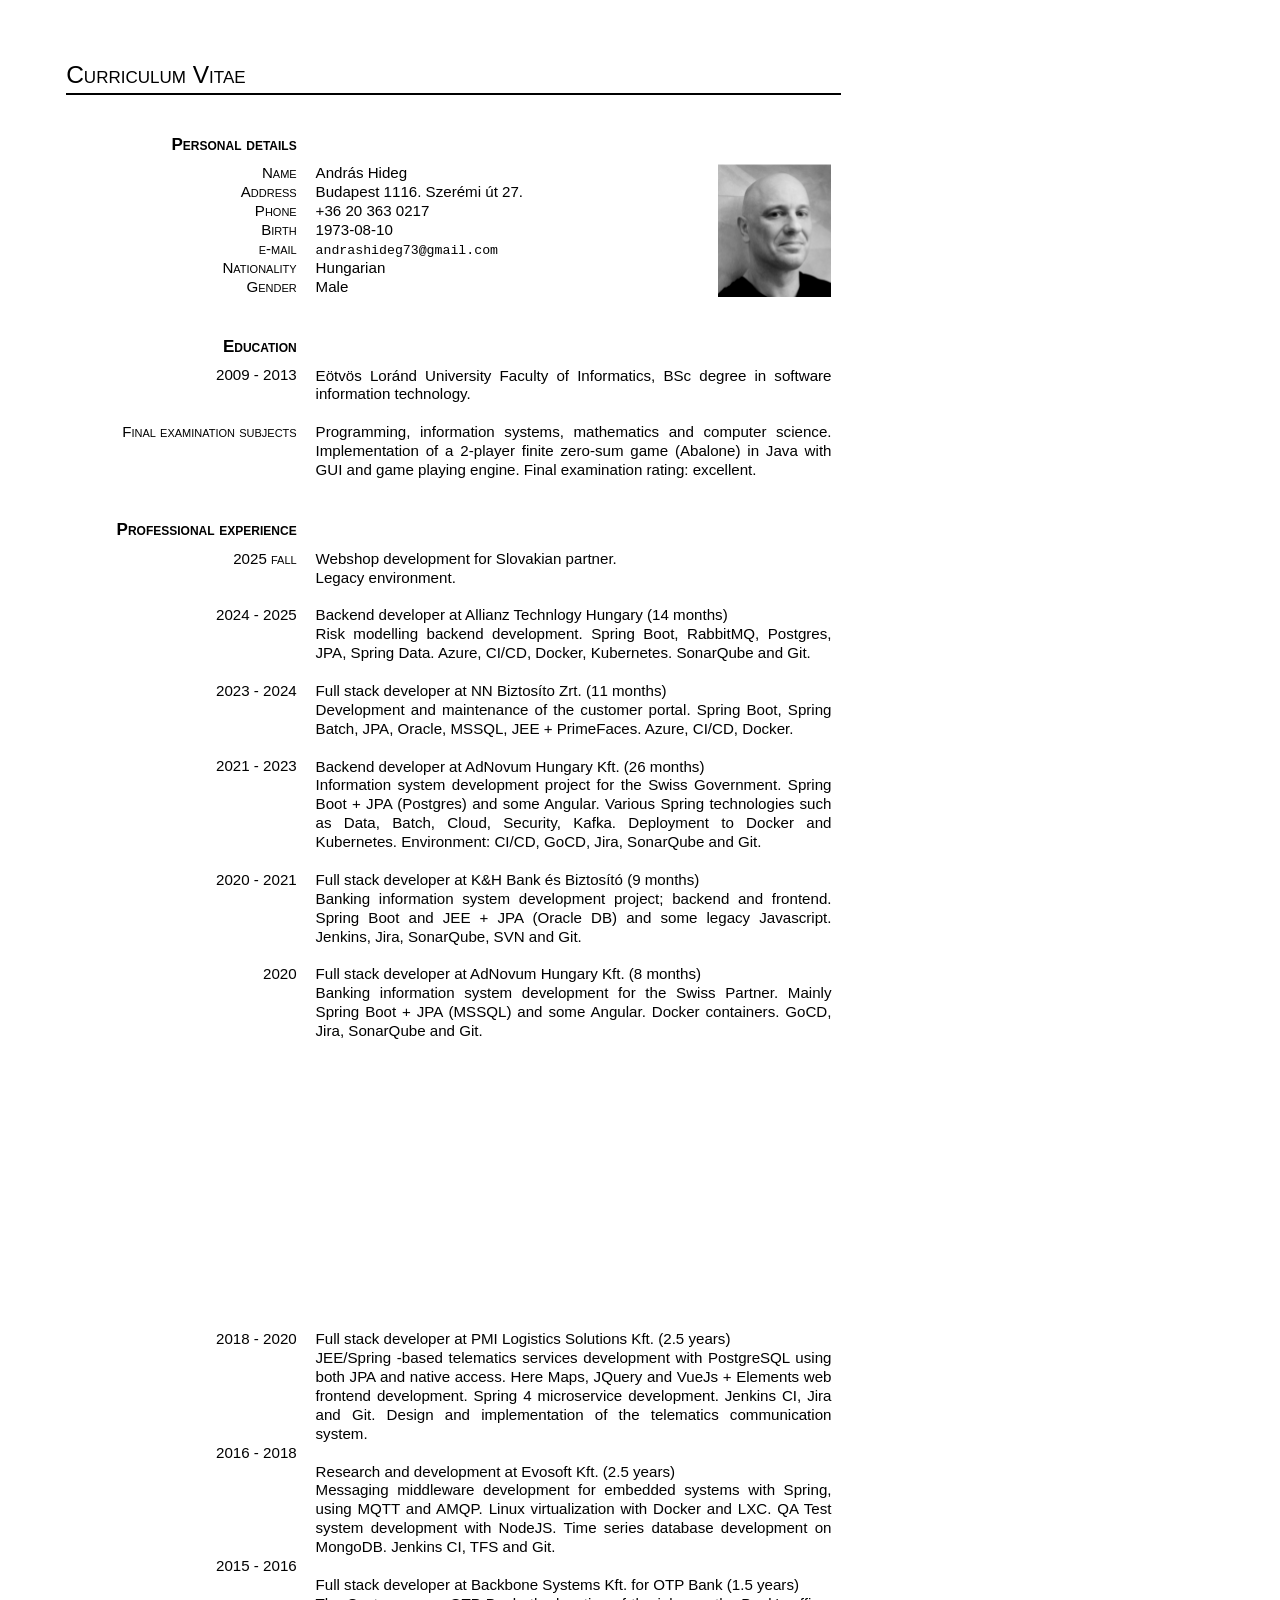
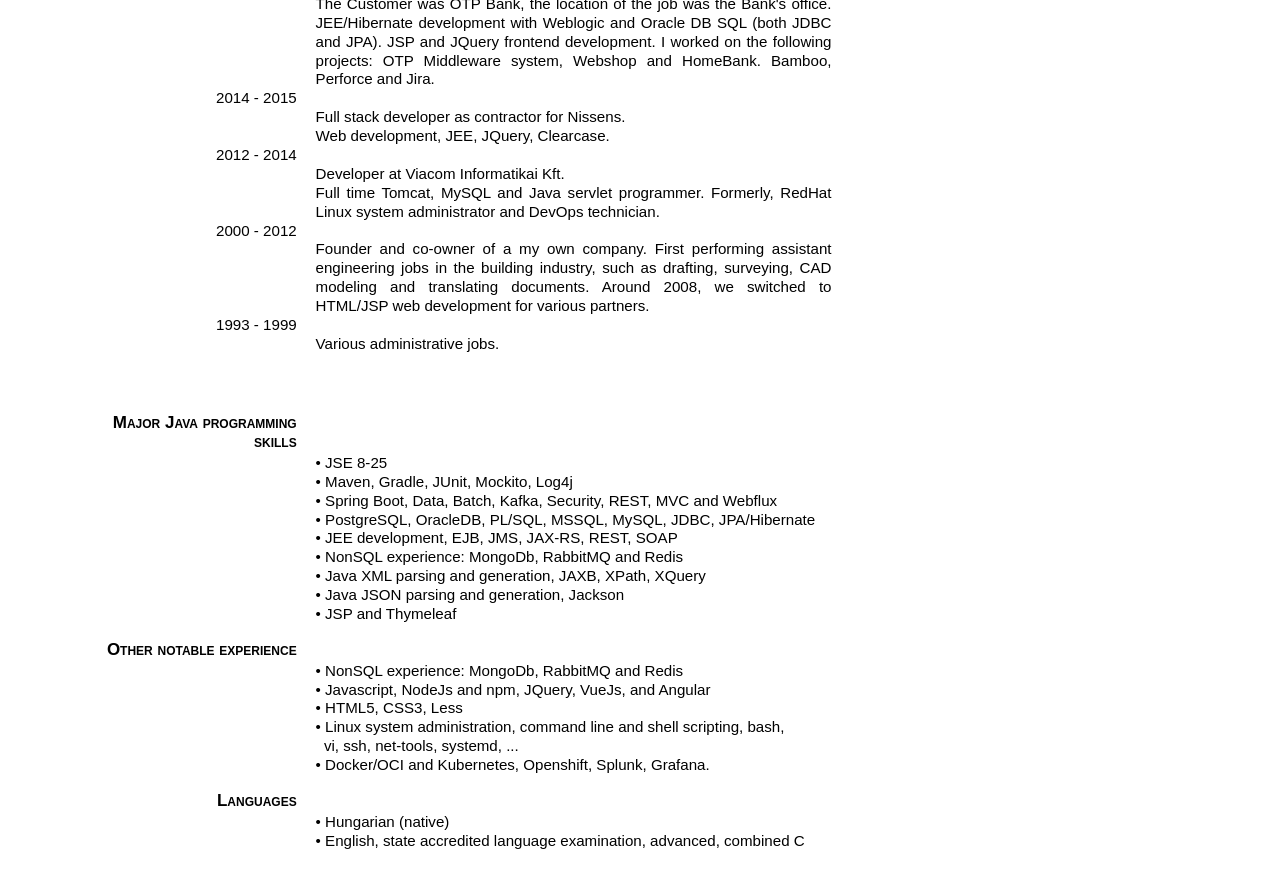
==== docs/cv/cv.html @ f0fad96d "dev" ====
<!DOCTYPE html>
<html lang="en">
  <head>
    <meta http-equiv="Content-Type" content="text/html; charset=utf-8">
    <title>CV</title>
    <style>
      body, html {
        height: 100%;
        margin: 0;
        font-family: "Roboto","Arial","Helvetica",sans-serif;
        font-size: 4mm;
        line-height: 5mm;
      }
      .cv-page { 
        height: 297mm;
        width: 210mm;
        padding: 15mm;  
        background-color: white;
        display: flex;
      }
      .cv-first-page {  
        display: flex;
        flex-direction: column;
        height: inherit;
        width: inherit;
      }
      .cv-title { 
        height: 10mm; 
        padding: 2.5mm;   
      }
      .cv-page-left {
        width: 30%;
        padding: 5mm 2.5mm 5mm 5mm; 
        font-variant: small-caps; 
        text-align: right;
      }
      .cv-page-right {
        width: 70%;
        padding: 5mm 5mm 5mm 2.5mm;  
        text-align: left;
      }
      .cv-holder {
        display: flex;
      }
      .cv-title-caption {
        font-size: 6.5mm;
        font-variant: small-caps; 
      }
      .cv-title-underline {
        width: 100%;
        height: 0.75mm;
        margin-top: 2mm; 
        background-color: black;
      }
      .cv-page-left > .cv-caption {  
        margin-bottom: 2.5mm; 
        margin-top: 1mm; 
        font-weight: 550; 
        font-size: 4.5mm;
      }
      .cv-page-left > .cv-normal {  
        margin-bottom: 6mm;
      }
      .cv-page-right > .cv-personal-details { 
        display: flex;
        padding-top: 8.5mm;
      }
      .cv-page-right .cv-personal-details-pics { 
        width: 30mm; 
        height: 35mm;
        background-image: url([data-uri]);
        margin-left: auto;
      }
      .cv-monospace {
        line-height: 3mm;
        font-size: 3.5mm;     
        font-family: "Courier New", monospace;
      }
      .cv-education {
        text-align: justify;
        padding-top: 8.5mm;
      }
      .cv-experience-p1 {
        padding-top: 13.5mm;
      }
      .cv-experience { 
        text-align: justify;
        padding-top: 5mm;   
      }
      .cv-strong-skills { 
        padding-top: 26.5mm;   
      }
      .cv-other-experience { 
        padding-top: 47.5mm;   
      }
      .cv-languages { 
        padding-top: 32.5mm;   
      }
    </style>
  </head>
  <body>
    <div class="cv-page">
      <div class="cv-first-page">
        <div class="cv-title">
          <div class="cv-title-caption">Curriculum Vitae</div>
          <div class="cv-title-underline"></div>
        </div>
        <div class="cv-holder">
          <div class="cv-page-left">
            <div class="cv-caption">Personal details</div>
            <div class="cv-normal">
              Name<br/>
              Address<br/>
              Phone<br/>
              Birth<br/>
              e-mail<br/>
              Nationality<br/>
              Gender<br/><br/>
            </div>
            <div class="cv-caption">Education</div>
            <div class="cv-normal">
              2009 - 2013<br/><br/><br/>
              Final examination subjects<br/><br/><br/><br/>
            </div>
            <div class="cv-caption">Professional experience</div>
            <div class="cv-normal">
              2025 fall<br/><br/><br/>
              2024 - 2025<br/><br/><br/><br/> 
              2023 - 2024<br/><br/><br/><br/> 
              2021 - 2023<br/><br/><br/><br/><br/><br/>
              2020 - 2021<br/><br/><br/><br/><br/> 
              2020<br/><br/><br/><br/><br/>
            </div>
          </div>
          <div class="cv-page-right">
            <div class="cv-personal-details">
              <div>
                András Hideg<br/>
                Budapest 1116. Szerémi út 27.<br/>
                +36 20 363 0217<br/>
                1973-08-10<br/>
                <span class="cv-monospace">andrashideg73@gmail.com</span><br/>
                Hungarian<br/>
                Male<br/><br/><br/>
              </div>
              <div class="cv-personal-details-pics"></div>
            </div>
            <div class="cv-education">
              Eötvös Loránd University Faculty of Informatics, BSc degree in software information technology.<br/><br/>
              Programming, information systems, mathematics and computer science. 
              Implementation of a 2-player finite zero-sum game (Abalone) in Java with GUI and game playing engine.
              Final examination rating: excellent.<br/><br/>
            </div>
            <div class="cv-experience-p1">
              Webshop development for Slovakian partner.<br/>
              Legacy environment. 
            </div>
            <div class="cv-experience">
              Backend developer at Allianz Technlogy Hungary (14 months)<br/>
              Risk modelling backend development. Spring Boot, RabbitMQ, Postgres, JPA, Spring Data. 
              Azure, CI/CD, Docker, Kubernetes. SonarQube and Git. 
            </div>
            <div class="cv-experience">
              Full stack developer at NN Biztosíto Zrt. (11 months)<br/>
              Development and maintenance of the customer portal. 
              Spring Boot, Spring Batch, JPA, Oracle, MSSQL, JEE + PrimeFaces. Azure, CI/CD, Docker. 
            </div>
            <div class="cv-experience">
              Backend developer at AdNovum Hungary Kft. (26 months)<br/>
              Information system development project for the Swiss Government.
              Spring Boot + JPA (Postgres) and some Angular. Various Spring technologies
              such as Data, Batch, Cloud, Security, Kafka. Deployment to Docker and
              Kubernetes. Environment: CI/CD, GoCD, Jira, SonarQube and Git. 
            </div>
            <div class="cv-experience">
              Full stack developer at K&amp;H Bank és Biztosító (9 months)<br/>
              Banking information system development project; backend and frontend. 
              Spring Boot and JEE + JPA (Oracle DB) and some legacy Javascript.
              Jenkins, Jira, SonarQube, SVN and Git.
            </div>
            <div class="cv-experience">
              Full stack developer at AdNovum Hungary Kft. (8 months)<br/>
              Banking information system development for the Swiss Partner. 
              Mainly Spring Boot + JPA (MSSQL) and some Angular.
              Docker containers. GoCD, Jira, SonarQube and Git. 
            </div>
          </div>
        </div>
      </div>
    </div>
    <div class="cv-page">
      <div class="cv-page-left">
        <div class="cv-normal">
          <br/>2018 - 2020<br/><br/><br/><br/><br/><br/>
          2016 - 2018<br/><br/><br/><br/><br/><br/>
          2015 - 2016<br/><br/><br/><br/><br/><br/><br/>
          2014 - 2015<br/><br/><br/>
          2012 - 2014<br/><br/><br/><br/>
          2000 - 2012<br/><br/><br/><br/><br/>
          1993 - 1999<br/><br/><br/><br/>
        </div>
        <div class="cv-caption">Major Java programming skills</div>
        <div class="cv-caption cv-other-experience">Other notable experience</div>
        <div class="cv-caption cv-languages">Languages</div>
      </div>
      <div class="cv-page-right">
        <div class="cv-experience">
          Full stack developer at PMI Logistics Solutions Kft. (2.5 years)<br/>
          JEE/Spring -based telematics services development with PostgreSQL using both JPA and native access. 
          Here Maps, JQuery and VueJs + Elements web frontend development.  
          Spring 4 microservice development. Jenkins CI, Jira and Git.
          Design and implementation of the telematics communication system.
        </div>
        <div class="cv-experience">
          Research and development at Evosoft Kft. (2.5 years)<br/>
          Messaging middleware development for embedded systems with Spring,
          using MQTT and AMQP. Linux virtualization with Docker and LXC.
          QA Test system development with NodeJS. Time series database development on MongoDB. 
          Jenkins CI, TFS and Git. 
        </div>
        <div class="cv-experience">
          Full stack developer at Backbone Systems Kft. for OTP Bank (1.5 years)<br/>
          The Customer was OTP Bank, the location of the job was the Bank's office.
          JEE/Hibernate development with Weblogic and Oracle DB SQL (both JDBC and JPA). 
          JSP and JQuery frontend development. I worked on the following projects: 
          OTP Middleware system, Webshop and HomeBank. Bamboo, Perforce and Jira.
        </div>
        <div class="cv-experience">
          Full stack developer as contractor for Nissens.<br/>
          Web development, JEE, JQuery, Clearcase.
        </div>
        <div class="cv-experience">
          Developer at Viacom Informatikai Kft.<br/>
          Full time Tomcat, MySQL and Java servlet programmer. 
          Formerly, RedHat Linux system administrator and DevOps technician.
        </div>
        <div class="cv-experience">
          Founder and co-owner of a my own company. First performing assistant engineering jobs in the building industry, 
          such as drafting, surveying, CAD modeling and translating documents.
          Around 2008, we switched to HTML/JSP web development for various partners.
        </div>
        <div class="cv-experience">
          Various administrative jobs.
        </div>
        <div class="cv-experience cv-strong-skills">
          • JSE 8-25<br/> 
          • Maven, Gradle, JUnit, Mockito, Log4j<br/> 
          • Spring Boot, Data, Batch, Kafka, Security, REST, MVC and Webflux<br/> 
          • PostgreSQL, OracleDB, PL/SQL, MSSQL, MySQL, JDBC, JPA/Hibernate<br/> 
          • JEE development, EJB, JMS, JAX-RS, REST, SOAP<br/> 
          • NonSQL experience: MongoDb, RabbitMQ and Redis<br/> 
          • Java XML parsing and generation, JAXB, XPath, XQuery<br/> 
          • Java JSON parsing and generation, Jackson<br/> 
          • JSP and Thymeleaf<br/><br/> 
        </div>
        <div class="cv-experience">
          • NonSQL experience: MongoDb, RabbitMQ and Redis<br/> 
          • Javascript, NodeJs and npm, JQuery, VueJs, and Angular<br/> 
          • HTML5, CSS3, Less<br/> 
          • Linux system administration, command line and shell scripting, bash, <br/>&nbsp;&nbsp;vi, ssh, net-tools, systemd, ...<br/> 
          • Docker/OCI and Kubernetes, Openshift, Splunk, Grafana.<br/><br/>
        </div>
        <div class="cv-experience">
          • Hungarian (native)<br/>
          • English, state accredited language examination, advanced, combined C
        </div>
      </div>
    </div>
  </body>
</html>
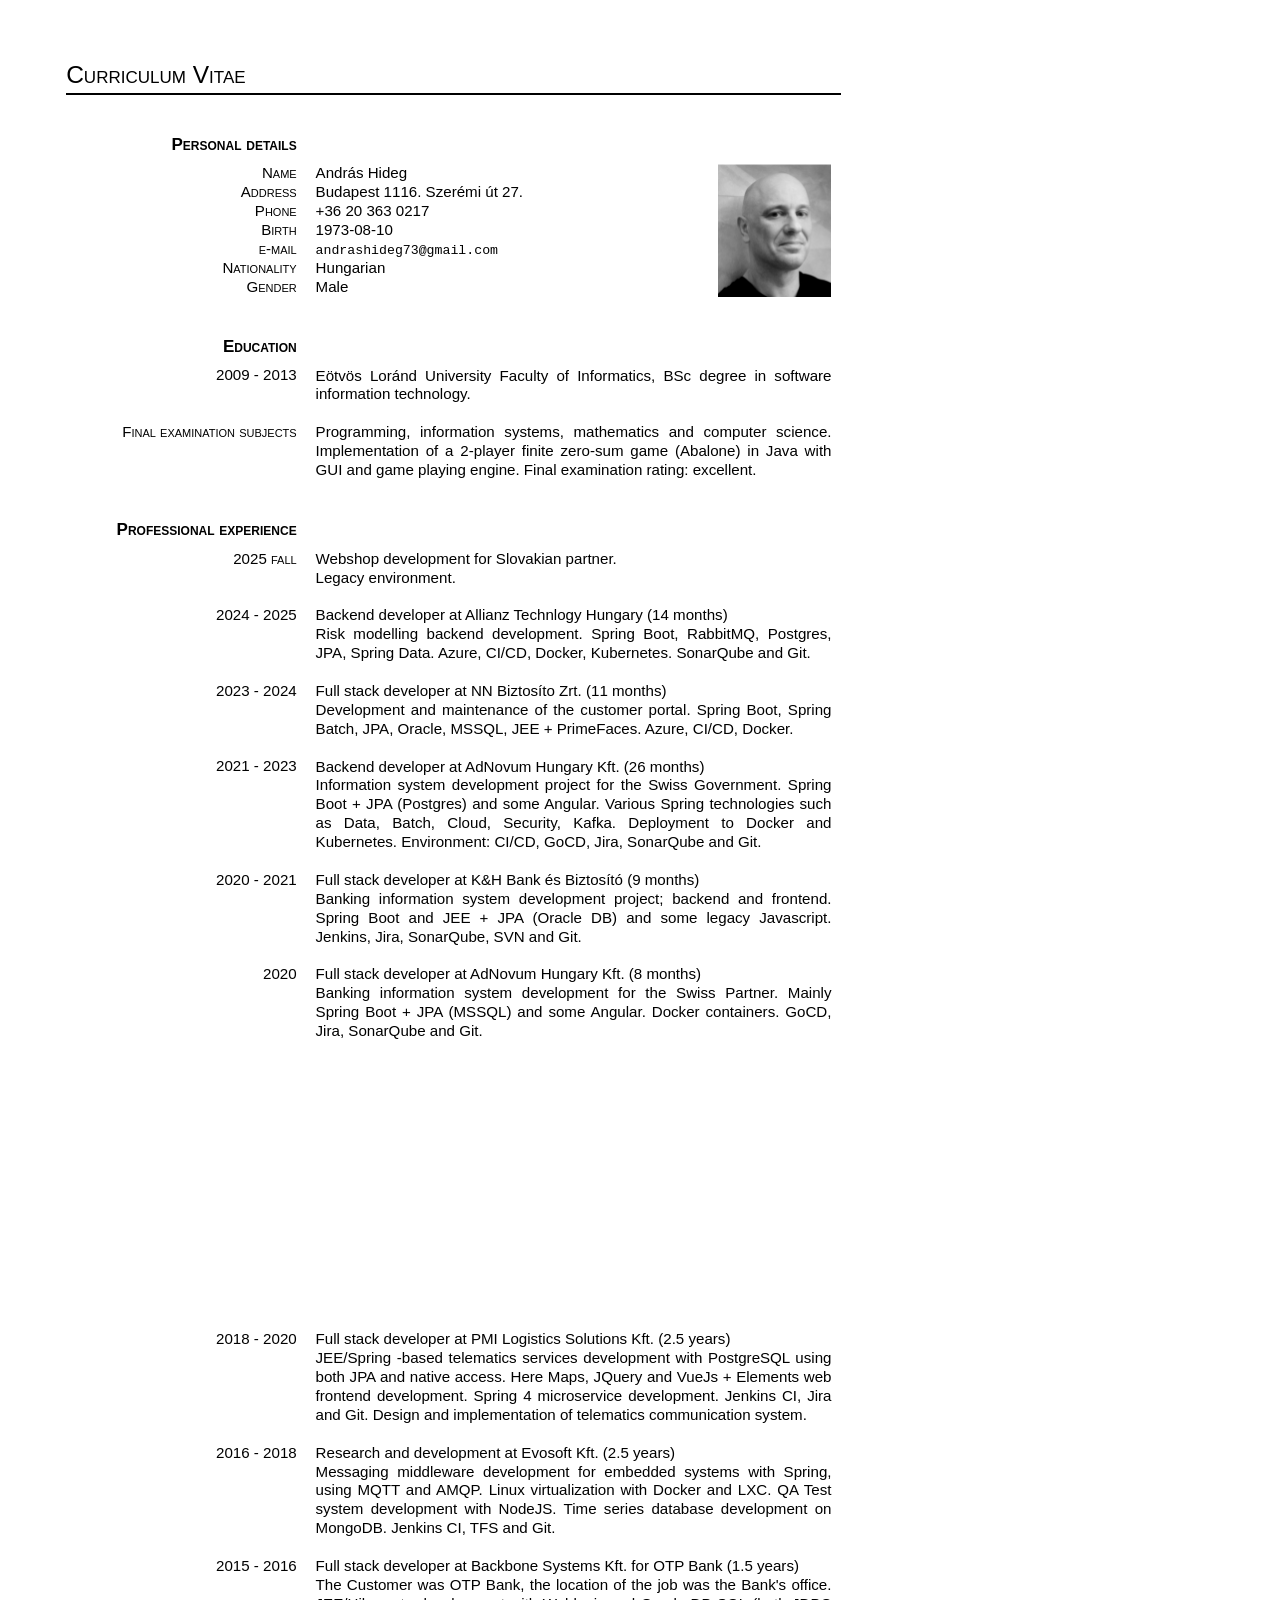
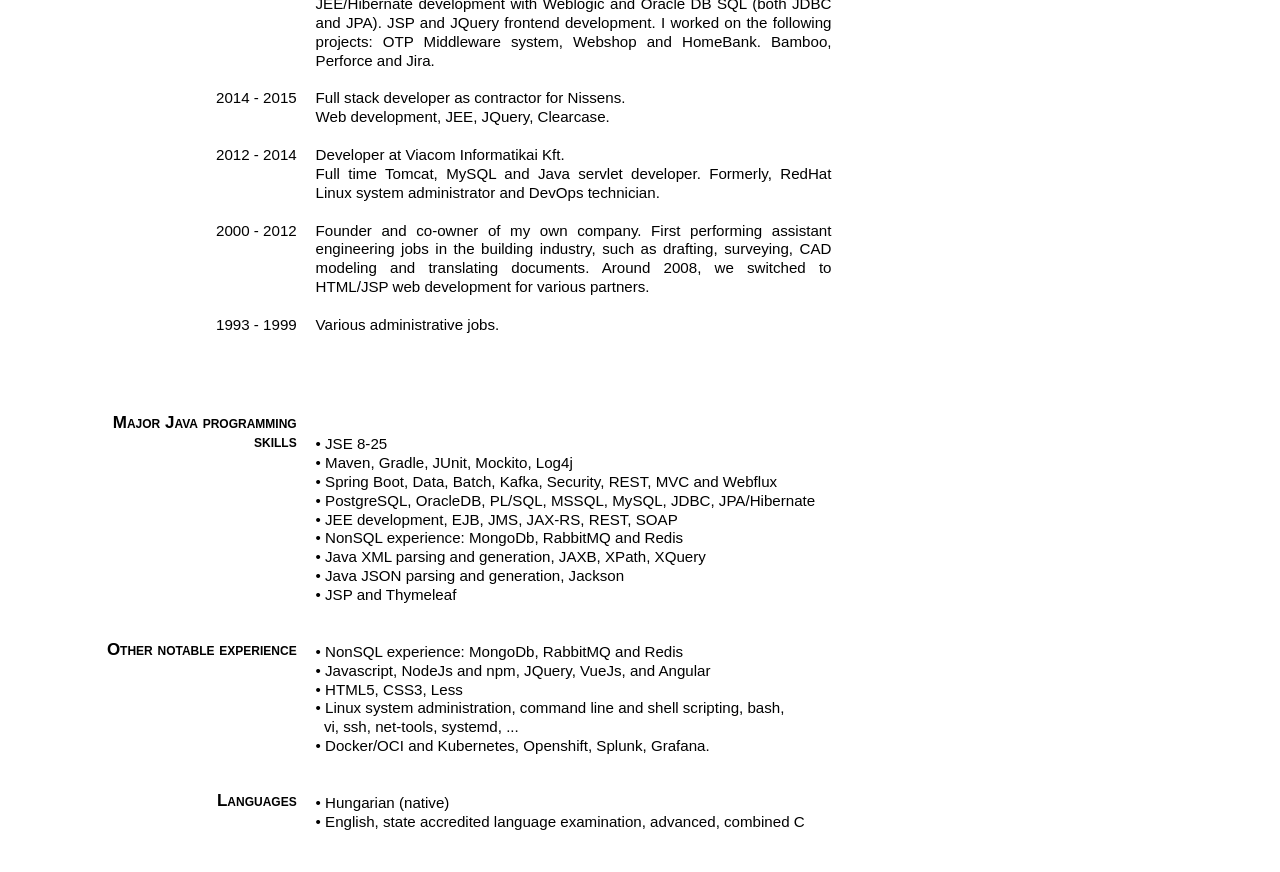
==== commit 53f144cf: "dev" ====
--- a/docs/cv/cv.html
+++ b/docs/cv/cv.html
@@ -209,7 +209,7 @@
           JEE/Spring -based telematics services development with PostgreSQL using both JPA and native access. 
           Here Maps, JQuery and VueJs + Elements web frontend development.  
           Spring 4 microservice development. Jenkins CI, Jira and Git.
-          Design and implementation of the telematics communication system.
+          Design and implementation of telematics communication system.
         </div>
         <div class="cv-experience">
           Research and development at Evosoft Kft. (2.5 years)<br/>
@@ -231,11 +231,11 @@
         </div>
         <div class="cv-experience">
           Developer at Viacom Informatikai Kft.<br/>
-          Full time Tomcat, MySQL and Java servlet programmer. 
+          Full time Tomcat, MySQL and Java servlet developer. 
           Formerly, RedHat Linux system administrator and DevOps technician.
         </div>
         <div class="cv-experience">
-          Founder and co-owner of a my own company. First performing assistant engineering jobs in the building industry, 
+          Founder and co-owner of my own company. First performing assistant engineering jobs in the building industry, 
           such as drafting, surveying, CAD modeling and translating documents.
           Around 2008, we switched to HTML/JSP web development for various partners.
         </div>
